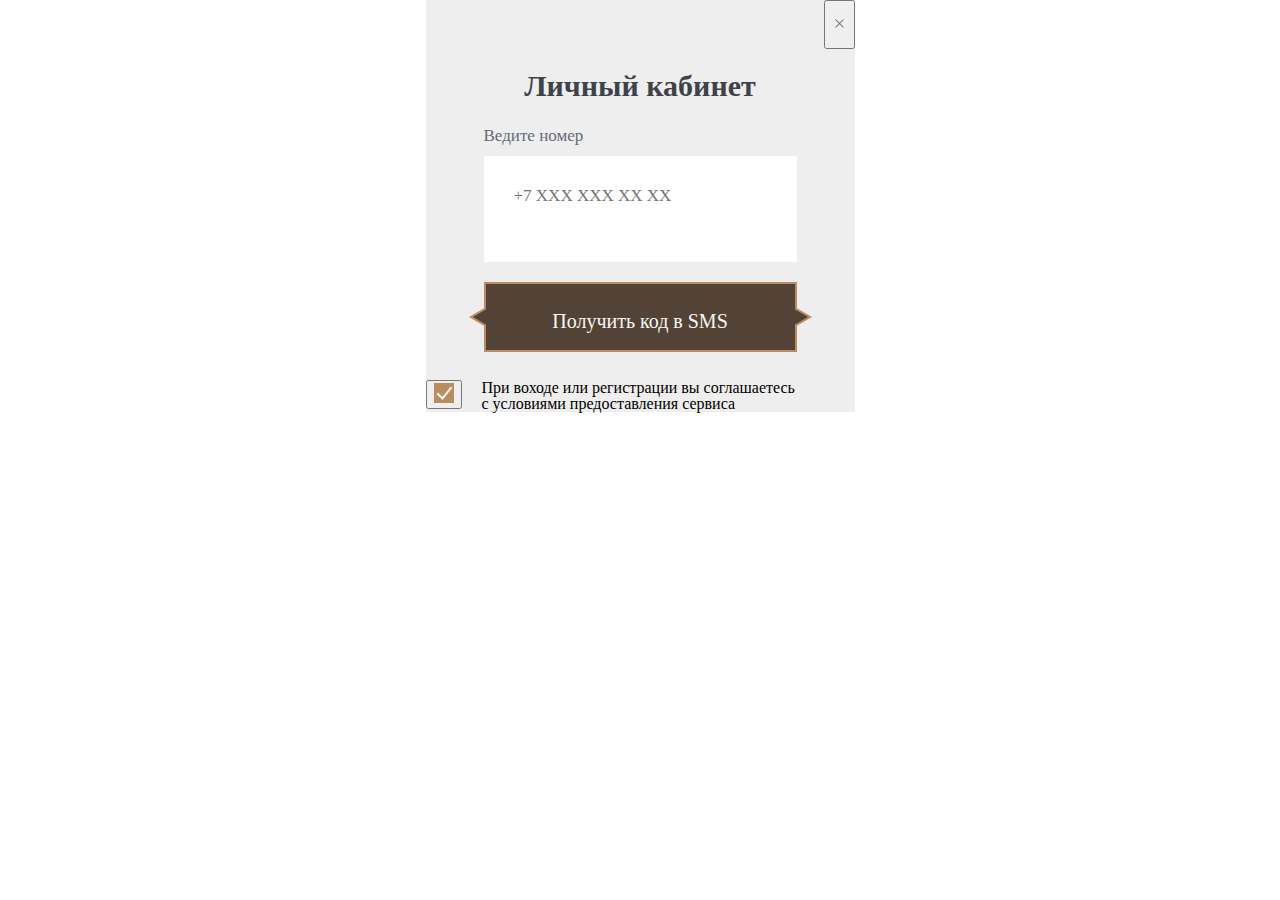
==== mold2/index.html @ 14b271d1 "forms3" ====
<!doctype html>
<html lang="en">
<head>
    <meta charset="UTF-8">
    <meta name="viewport"
          content="width=device-width, user-scalable=no, initial-scale=1.0, maximum-scale=1.0, minimum-scale=1.0">
    <meta http-equiv="X-UA-Compatible" content="ie=edge">
    <link rel="stylesheet" href="../reset.css">
    <link rel="stylesheet" href="./style.css">
    <title>Document</title>
</head>
<body>
    <div class="mold2">
        <div class="close">
            <button> <img src="../img/close.png">
            </button>
        </div>
        <div class="our-cabinet">Личный кабинет
        </div>
        <div class="enterthenumber">
            <div class="number">Ведите номер</div>
                <input  class="number__our" type="text" placeholder="+7 XXX XXX XX XX">
        </div>
        <div class="sms1">
            <img src="../img/givemesms.png" alt="sms">
                <span class="givmecode">Получить код в SMS
                </span>
        </div>
        <div class="footer">
            <div class="okey">
                <button><img src="../img/okey.png" alt="okey"></button>
        </div>
            <div>При воходе или регистрации вы соглашаетесь <br />
                с условиями предоставления сервиса
            </div>
        </div>
    </div>
</body>
</html>
---- mold2/style.css ----
body {
    display: flex;
    justify-content: center;

}


.mold2 {
    display: flex;
    flex-direction: column;
    gap: 20px;
    background: #EEE;
}

.close {
    display: flex;
    justify-content: right;
}

.our-cabinet {
    display: flex;
    justify-content: center;
    color: #3E424B;
    text-align: center;
    font-family: Jost;
    font-size: 30px;
    font-style: normal;
    font-weight: 700;
    line-height: 115%; /* 34.5px */
}

.enterthenumber {
    display: flex;
    flex-direction: column;
    gap: 9px;
    padding: 0 58px;
    color: #636B78;
    font-family: Jost;
    font-size: 17px;
    font-style: normal;
    font-weight: 400;
    line-height: 140%
}

.sms1 {
    position: relative;
    text-align: center;
    color: #FAF6F2;
    font-family: Jost;
    font-size: 20px;
    font-style: normal;
    font-weight: 400;
    line-height: 150%; /* 30px */
}

.number__our {
    display: flex;
    padding: 30px;
    width: 313px;
    height: 106px;
    padding-top: 3px;
    flex-direction: column;
    justify-content: center;
    align-items: flex-start;
    gap: 9px;
    flex-shrink: 0;
}

.givmecode {
    position: absolute;
    top: 50%;
    left: 50%;
    transform: translate(-50%, -50%);
}

.footer {
    display: flex;
    gap: 20px;
}
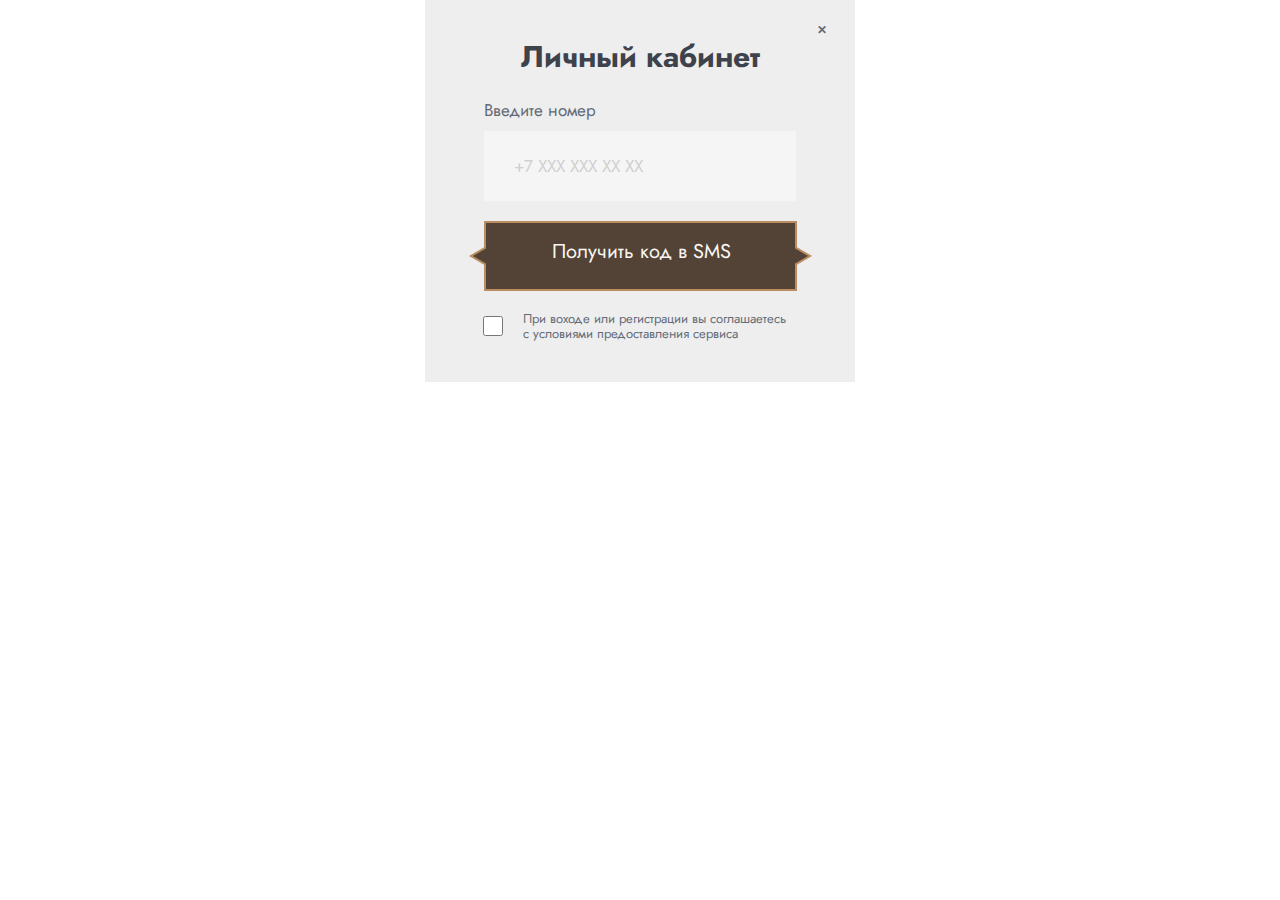
==== commit ad918ea4: "fix form2" ====
--- a/mold2/index.html
+++ b/mold2/index.html
@@ -7,19 +7,18 @@
     <meta http-equiv="X-UA-Compatible" content="ie=edge">
     <link rel="stylesheet" href="../reset.css">
     <link rel="stylesheet" href="./style.css">
+    <link rel="preconnect" href="https://fonts.googleapis.com">
+    <link rel="preconnect" href="https://fonts.gstatic.com" crossorigin>
+    <link href="https://fonts.googleapis.com/css2?family=Jost:wght@400;700&display=swap" rel="stylesheet">
     <title>Document</title>
 </head>
 <body>
     <div class="mold2">
-        <div class="close">
-            <button> <img src="../img/close.png">
-            </button>
-        </div>
-        <div class="our-cabinet">Личный кабинет
-        </div>
+        <div class="close">&#x2715;</div>
+        <div class="our-cabinet">Личный кабинет</div>
         <div class="enterthenumber">
-            <div class="number">Ведите номер</div>
-                <input  class="number__our" type="text" placeholder="+7 XXX XXX XX XX">
+            <div class="number">Введите номер</div>
+            <input  class="number__our" type="text" placeholder="+7 XXX XXX XX XX">
         </div>
         <div class="sms1">
             <img src="../img/givemesms.png" alt="sms">
@@ -27,10 +26,8 @@
                 </span>
         </div>
         <div class="footer">
-            <div class="okey">
-                <button><img src="../img/okey.png" alt="okey"></button>
-        </div>
-            <div>При воходе или регистрации вы соглашаетесь <br />
+            <input class="footer__input" type="checkbox">
+            <div class="footer__notif">При воходе или регистрации вы соглашаетесь <br />
                 с условиями предоставления сервиса
             </div>
         </div>
--- a/mold2/style.css
+++ b/mold2/style.css
@@ -1,7 +1,6 @@
 body {
     display: flex;
     justify-content: center;
-
 }
 
 
@@ -10,70 +9,85 @@
     flex-direction: column;
     gap: 20px;
     background: #EEE;
+    position: relative;
+    padding: 40px 44px;
+    width: 430px;
+    height: 382px;
+    font-family: Jost, serif;
+    font-style: normal;
+    color: #636B78;
+    font-size: 17px;
 }
 
 .close {
-    display: flex;
-    justify-content: right;
+    cursor: pointer;
+    position: absolute;
+    top: 24px;
+    right: 28px;
+    font-size: 12px;
+    font-weight: 900;
 }
 
 .our-cabinet {
-    display: flex;
-    justify-content: center;
     color: #3E424B;
+    font-size: 30px;
+    font-weight: 700;
+    line-height: 1.15;
     text-align: center;
-    font-family: Jost;
-    font-size: 30px;
-    font-style: normal;
-    font-weight: 700;
-    line-height: 115%; /* 34.5px */
 }
 
 .enterthenumber {
-    display: flex;
-    flex-direction: column;
-    gap: 9px;
-    padding: 0 58px;
-    color: #636B78;
-    font-family: Jost;
+    margin-top: 7px;
+    padding: 0 15px;
+}
+
+.number {
     font-size: 17px;
-    font-style: normal;
-    font-weight: 400;
-    line-height: 140%
+}
+
+.number__our {
+    margin-top: 12px;
+    padding: 23px 0 23px 30px;
+    width: 100%;
+    background-color: #F5F5F5;
+}
+
+.number__our::placeholder{
+    color: #D0D0D0;
 }
 
 .sms1 {
     position: relative;
-    text-align: center;
-    color: #FAF6F2;
-    font-family: Jost;
-    font-size: 20px;
-    font-style: normal;
-    font-weight: 400;
-    line-height: 150%; /* 30px */
+    width: 343px;
+    height: 70px;
 }
 
-.number__our {
-    display: flex;
-    padding: 30px;
-    width: 313px;
-    height: 106px;
-    padding-top: 3px;
-    flex-direction: column;
-    justify-content: center;
-    align-items: flex-start;
-    gap: 9px;
-    flex-shrink: 0;
-}
 
 .givmecode {
     position: absolute;
-    top: 50%;
-    left: 50%;
-    transform: translate(-50%, -50%);
+    top: 16px;
+    left: 83px;
+    white-space: nowrap;
+    text-align: center;
+    color: #FAF6F2;
+    font-size: 20px;
+    line-height: 1.5
 }
 
 .footer {
     display: flex;
     gap: 20px;
+    padding: 0 14px;
+    align-items: center;
+}
+
+.footer__input {
+    width: 20px;
+    height: 20px;
+}
+
+.footer__notif {
+    color: #636B78;
+    font-size: 13px;
+    line-height: 1.2;
 }